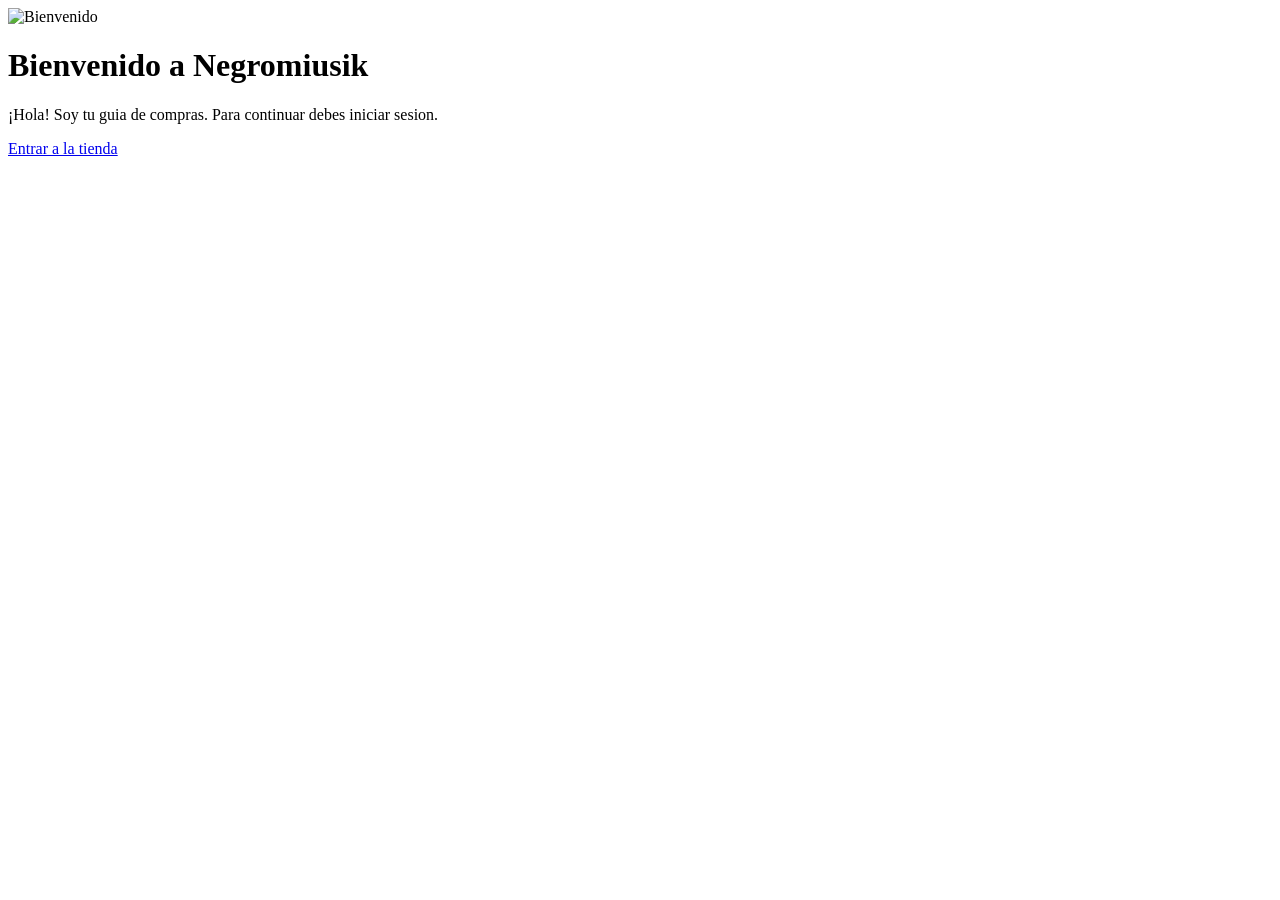
==== index.html @ 5b95226e "Tienda Negro miusik Trabajo  de Jose Pablo Jimenez Canseco" ====
<!DOCTYPE html>
<html lang="es">
<head>
    <meta charset="UTF-8">
    <title> Negro miusik</title>
    <link rel="stylesheet" href="css/estilos.css">
</head>
<body>
    <div class="contenedor-inicio">
        <img src="img/bienvenido.jpg" alt="Bienvenido" class="img-bienvenida">
        <h1>Bienvenido a Negromiusik</h1>
        <p>¡Hola! Soy tu guia de compras. Para continuar debes iniciar sesion.</p>
        <a href="login.html" class="btn">Entrar a la tienda</a>
    </div>
</body>
</html>
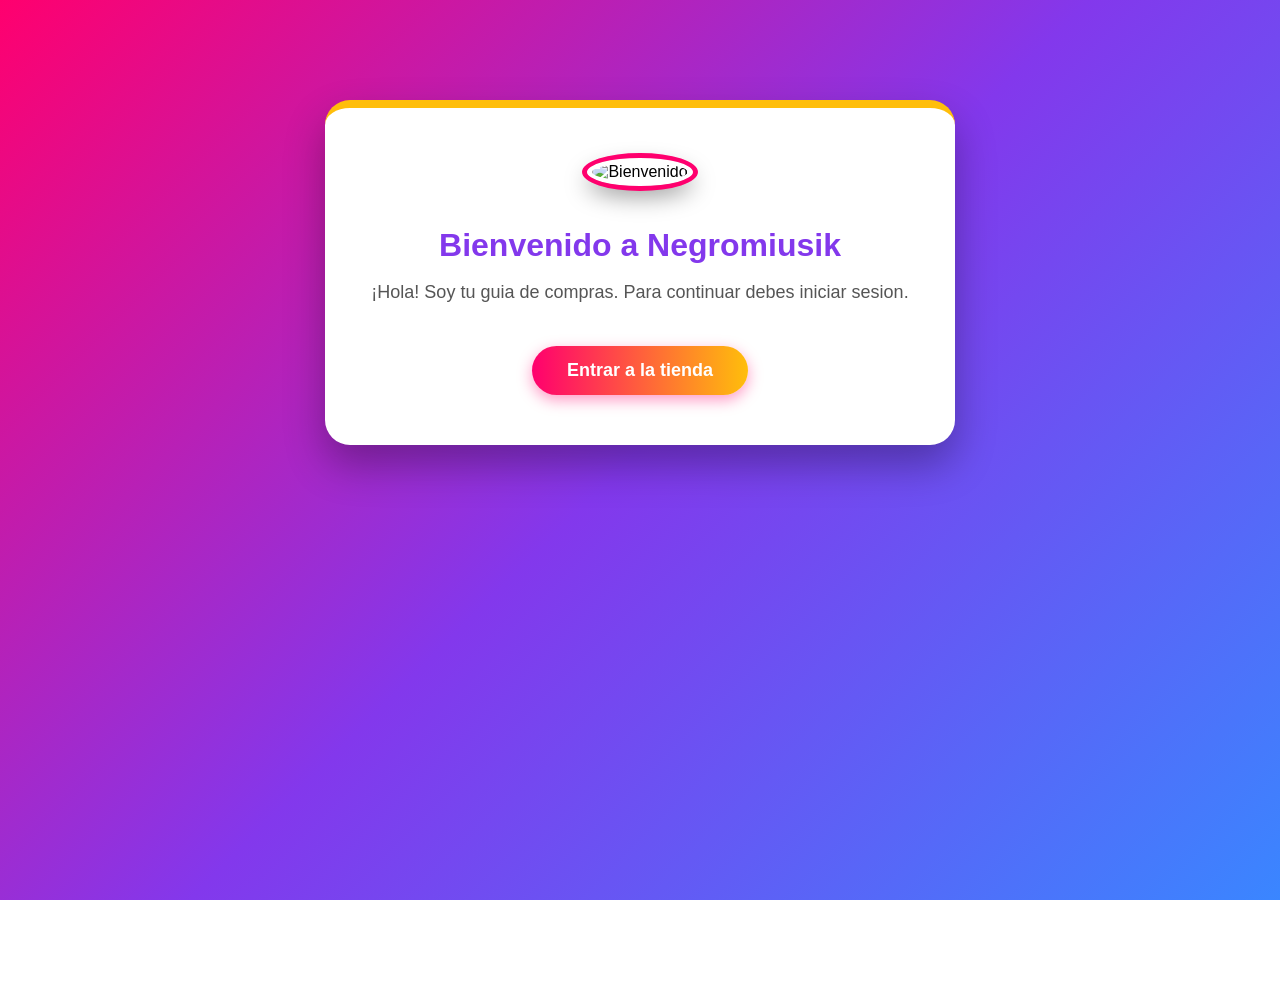
==== commit 21f418d0: "Change image source path in index.html Updated image source path from 'img' to 'imagen'." ====
--- a/index.html
+++ b/index.html
@@ -7,10 +7,10 @@
 </head>
 <body>
     <div class="contenedor-inicio">
-        <img src="img/bienvenido.jpg" alt="Bienvenido" class="img-bienvenida">
+        <img src="imagen/bienvenido.jpg" alt="Bienvenido" class="img-bienvenida">
         <h1>Bienvenido a Negromiusik</h1>
         <p>¡Hola! Soy tu guia de compras. Para continuar debes iniciar sesion.</p>
         <a href="login.html" class="btn">Entrar a la tienda</a>
     </div>
 </body>
-</html>+</html>
--- a/css/estilos.css
+++ b/css/estilos.css
@@ -0,0 +1,262 @@
+/* VERSION COLORIDA - LLAMATIVA */
+body{
+    font-family: 'Segoe UI', Arial, sans-serif;
+    margin:0;
+    min-height:100vh;
+    background: linear-gradient(135deg, #ff006e, #8338ec, #3a86ff);
+    background-attachment: fixed;
+}
+
+/* INICIO - Bienvenida */
+.contenedor-inicio{
+    width:550px;
+    background:white;
+    margin:100px auto;
+    padding:50px 40px;
+    border-radius:25px;
+    text-align:center;
+    box-shadow: 0 20px 40px rgba(0,0,0,0.3);
+    border-top: 8px solid #ffbe0b;
+}
+.contenedor-inicio h1{
+    color:#8338ec;
+    font-size:32px;
+    margin-bottom:10px;
+}
+.contenedor-inicio p{
+    color:#555;
+    font-size:18px;
+}
+.btn{
+    display:inline-block;
+    background: linear-gradient(90deg, #ff006e, #ffbe0b);
+    color:white;
+    padding:14px 35px;
+    text-decoration:none;
+    margin-top:25px;
+    border-radius:30px;
+    font-weight:bold;
+    font-size:18px;
+    box-shadow: 0 5px 15px rgba(255,0,110,0.4);
+    transition:0.3s;
+}
+.btn:hover{
+    transform:scale(1.05);
+}
+
+/* LOGIN */
+.login-container{
+    width:380px;
+    background:white;
+    margin:80px auto;
+    padding:35px;
+    border-radius:25px;
+    box-shadow: 0 20px 40px rgba(0,0,0,0.3);
+    border-left: 8px solid #3a86ff;
+}
+.login-container h2{
+    text-align:center;
+    color:#ff006e;
+    font-size:28px;
+    margin-bottom:5px;
+}
+.login-container label{
+    display:block;
+    margin-top:18px;
+    font-weight:bold;
+    color:#8338ec;
+}
+.login-container input[type="text"],
+.login-container input[type="password"]{
+    width:100%;
+    padding:12px;
+    border:2px solid #ddd;
+    border-radius:12px;
+    margin-top:6px;
+    font-size:16px;
+    box-sizing:border-box;
+}
+.login-container input:focus{
+    border-color:#3a86ff;
+    outline:none;
+    box-shadow:0 0 0 3px rgba(58,134,255,0.2);
+}
+.btn-login{
+    width:100%;
+    margin-top:25px;
+    padding:14px;
+    background: linear-gradient(90deg, #8338ec, #3a86ff);
+    color:white;
+    border:none;
+    border-radius:12px;
+    cursor:pointer;
+    font-size:18px;
+    font-weight:bold;
+    box-shadow: 0 5px 15px rgba(131,56,236,0.4);
+}
+.btn-login:hover{
+    background: linear-gradient(90deg, #3a86ff, #8338ec);
+}
+.info{
+    font-size:13px;
+    color:#666;
+    margin-top:15px;
+    background:#f0f7ff;
+    padding:12px;
+    border-radius:10px;
+    text-align:center;
+    border-left:4px solid #3a86ff;
+}
+
+/* TIENDA */
+header{
+    background: linear-gradient(90deg, #ff006e, #8338ec);
+    color:white;
+    padding:18px 30px;
+    display:flex;
+    justify-content:space-between;
+    align-items:center;
+    box-shadow:0 4px 15px rgba(0,0,0,0.2);
+}
+header h2{
+    margin:0;
+    letter-spacing:1px;
+}
+header a{
+    color:white;
+    text-decoration:none;
+    background:rgba(255,255,255,0.2);
+    padding:8px 15px;
+    border-radius:20px;
+}
+
+.contenedor-tienda{
+    width:90%;
+    max-width:1100px;
+    margin:30px auto;
+}
+.producto{
+    background:white;
+    border-radius:25px;
+    display:flex;
+    padding:30px;
+    box-shadow:0 20px 40px rgba(0,0,0,0.2);
+    overflow:hidden;
+}
+.producto-imagen{
+    width:48%;
+    background: linear-gradient(135deg, #f8f9ff, #e0e7ff);
+    border-radius:20px;
+    padding:20px;
+    display:flex;
+    align-items:center;
+    justify-content:center;
+}
+.producto-imagen img{
+    width:100%;
+    border-radius:15px;
+    transition:0.4s;
+}
+.producto-imagen img:hover{
+    transform:scale(1.05);
+}
+.producto-info{
+    width:52%;
+    padding-left:35px;
+}
+.producto-info h1{
+    color:#1a1a1a;
+    font-size:28px;
+    margin-top:0;
+}
+.precio{
+    font-size:34px;
+    font-weight:900;
+    background: linear-gradient(90deg, #ff006e, #ffbe0b);
+    -webkit-background-clip: text;
+    -webkit-text-fill-color: transparent;
+    background-clip: text;
+}
+.producto-info h3{
+    color:#8338ec;
+    margin-top:22px;
+    border-left:4px solid #ffbe0b;
+    padding-left:10px;
+}
+.producto-info p{
+    color:#444;
+    line-height:1.6;
+}
+.producto-info ul{
+    margin-left:0;
+    padding-left:20px;
+}
+.producto-info li{
+    padding:6px 0;
+    color:#333;
+}
+.producto-info li::marker{
+    color:#ff006e;
+}
+
+.btn-comprar{
+    background: linear-gradient(90deg, #ff006e, #ff3c6e);
+    color:white;
+    border:none;
+    padding:14px 28px;
+    border-radius:30px;
+    cursor:pointer;
+    font-weight:bold;
+    font-size:16px;
+    margin-right:10px;
+    box-shadow:0 5px 15px rgba(255,0,110,0.3);
+    transition:0.3s;
+}
+.btn-comprar:hover{transform:translateY(-2px); box-shadow:0 8px 20px rgba(255,0,110,0.4);}
+
+.btn-carrito{
+    background:white;
+    color:#8338ec;
+    border:2px solid #8338ec;
+    padding:12px 26px;
+    border-radius:30px;
+    cursor:pointer;
+    font-weight:bold;
+    font-size:16px;
+    transition:0.3s;
+}
+.btn-carrito:hover{
+    background:#8338ec;
+    color:white;
+}
+
+footer{
+    text-align:center;
+    padding:20px;
+    background:#1a1a2e;
+    color:white;
+    margin-top:40px;
+}
+
+@media(max-width:700px){
+    .producto{flex-direction:column;}
+    .producto-imagen, .producto-info{width:100%; padding:15px 0;}
+    .contenedor-inicio, .login-container{width:90%;}
+}
+
+
+/* Foto de bienvenida - colorida */
+.img-bienvenida{
+    width:160px;
+    height:160px;
+    border-radius:50%;
+    object-fit:cover;
+    border:5px solid #fff;
+    outline:5px solid #ff006e;
+    box-shadow:0 10px 25px rgba(0,0,0,0.4);
+    margin-bottom:20px;
+    transition:0.3s;
+}
+.img-bienvenida:hover{
+    transform:scale(1.08) rotate(2deg);
+}
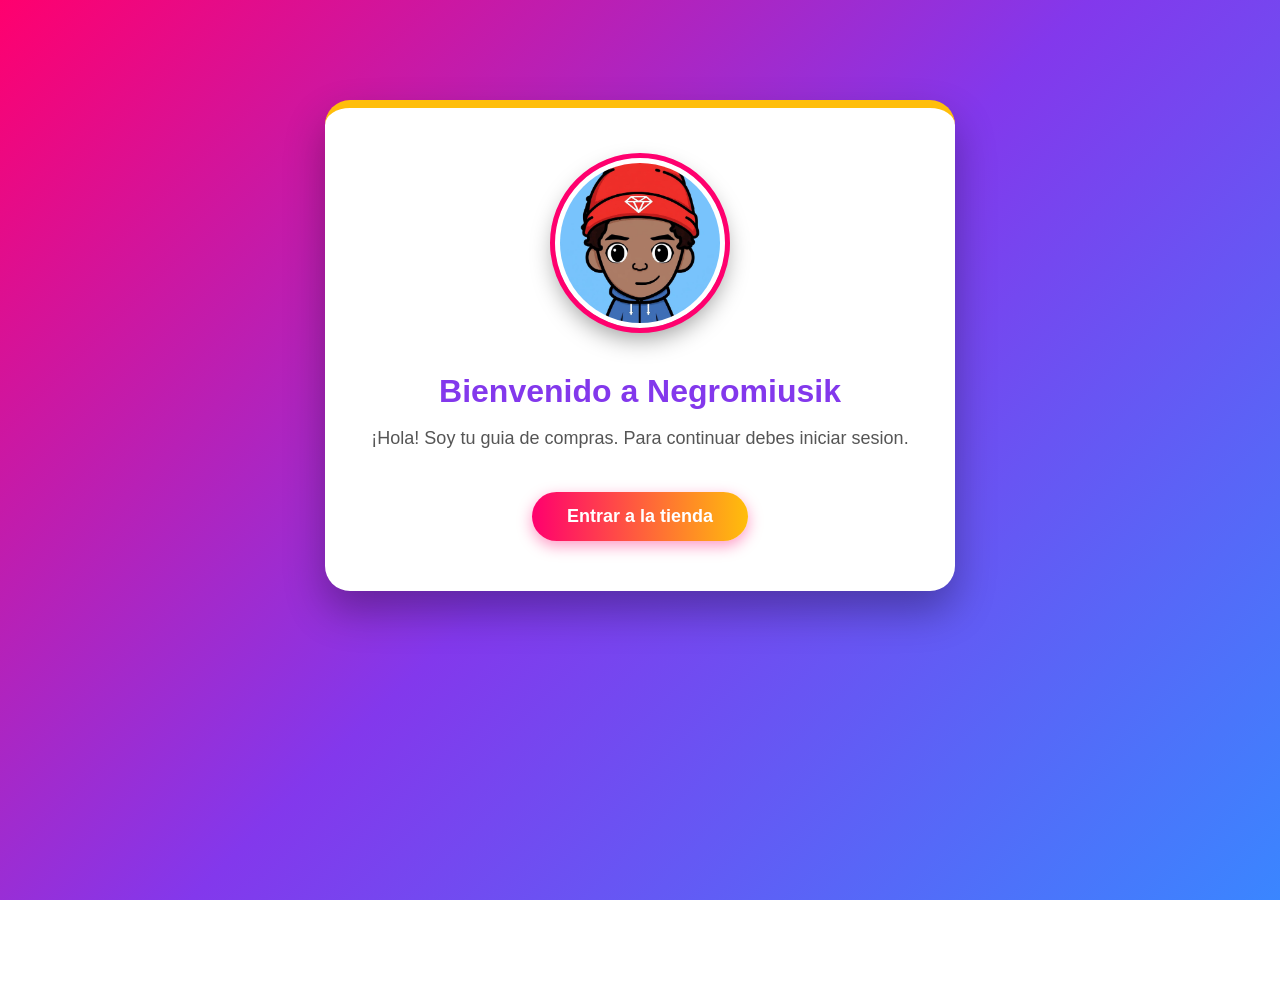
==== commit 71363fc0: "Fix image source path in index.html Updated image source path from 'imagen/bienvenido.jpg' to 'img/b" ====
--- a/index.html
+++ b/index.html
@@ -7,7 +7,7 @@
 </head>
 <body>
     <div class="contenedor-inicio">
-        <img src="imagen/bienvenido.jpg" alt="Bienvenido" class="img-bienvenida">
+        <img src="img/bienvenido.jpg" alt="Bienvenido" class="img-bienvenida">
         <h1>Bienvenido a Negromiusik</h1>
         <p>¡Hola! Soy tu guia de compras. Para continuar debes iniciar sesion.</p>
         <a href="login.html" class="btn">Entrar a la tienda</a>
